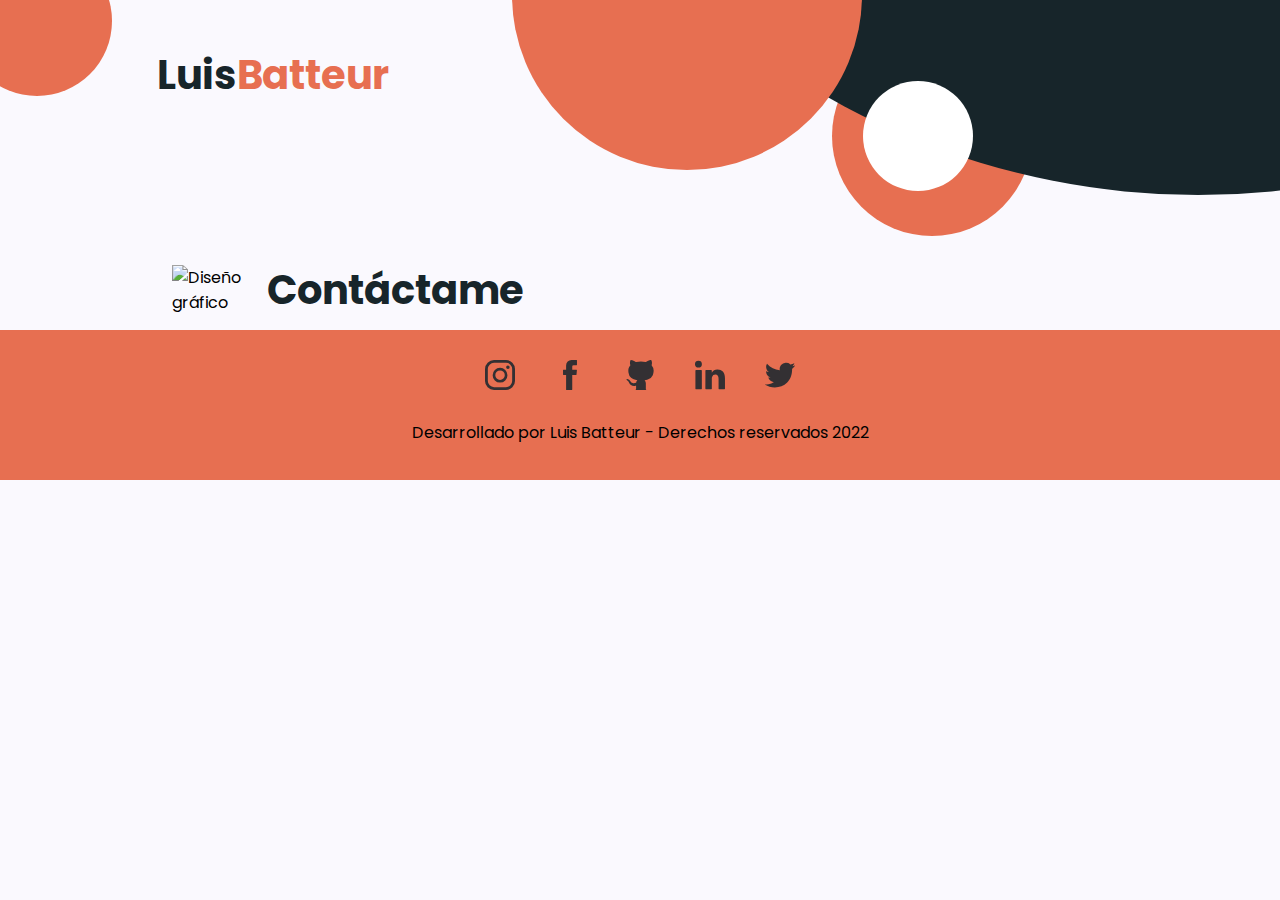
==== contacto.html @ a2066936 "agrego pagina de fotografia y contacto" ====
<!DOCTYPE html>
<html lang="en">
<head>
    <meta charset="UTF-8">
    <meta http-equiv="X-UA-Compatible" content="IE=edge">
    <meta name="viewport" content="width=device-width, initial-scale=1.0">
    <link rel="stylesheet" href="estilosdiseño.css">
    <link rel="preconnect" href="https://fonts.googleapis.com">
    <link rel="preconnect" href="https://fonts.gstatic.com" crossorigin>
    <link href="https://fonts.googleapis.com/css2?family=Poppins:wght@400;700&display=swap" rel="stylesheet">
    <title>Contacto</title>
</head>
<body>
    <header>
        <nav class="nav-container">
            <a href="./index.html"><div class="nav-logo"><span>Luis<br><div class="batteur">Batteur</div></span></div></a>
        </nav>
    <section class="seccionCirculos">
        <div class="circuloNaranja1"></div>
        <div class="circuloNaranja2"></div>
        <div class="circuloblanco"></div>
        <div class="circuloNegro"></div>
        <div class="circuloNaranja3"></div>
    </section>
    </header>

    <main>
        <nav class="Contenedor_Titulo">
            <img class="icono_t" src="./assets/fotografia.svg" alt="Diseño gráfico">
            <div class="titulo_diseño"><span>Contáctame</span></div>
        </nav>

    </main>
    <footer class="redes_sociales">
        <div class="iconos">
            <ul>
                <li><a target="_blank" href="https://www.instagram.com/luisbatteur/?hl=es-la"><svg xmlns="http://www.w3.org/2000/svg" viewBox="0 0 48.66 48.66"><defs></defs><title>instagram</title><g id="Capa_2" data-name="Capa 2"><g id="Capa_1-2" data-name="Capa 1"><path class="cls-1" d="M37.13,9A2.86,2.86,0,1,0,40,11.82,2.86,2.86,0,0,0,37.13,9ZM24.41,12.63a12,12,0,1,0,12,12A12,12,0,0,0,24.41,12.63Zm0,19.71a7.7,7.7,0,1,1,7.7-7.7A7.7,7.7,0,0,1,24.41,32.34ZM48.66,14.66A14.66,14.66,0,0,0,34,0H14.66A14.66,14.66,0,0,0,0,14.66V34A14.66,14.66,0,0,0,14.66,48.66H34A14.66,14.66,0,0,0,48.66,34ZM44.07,34A10.07,10.07,0,0,1,34,44.07H14.66A10.07,10.07,0,0,1,4.59,34V14.66A10.07,10.07,0,0,1,14.66,4.59H34A10.07,10.07,0,0,1,44.07,14.66Z"/></g></g></svg></a></li>
                <li><a target="_blank" href="https://www.facebook.com/luisbatteur"><svg xmlns="http://www.w3.org/2000/svg" viewBox="0 0 21.67 46.65"><defs></defs><title>facebook</title><g id="Capa_2" data-name="Capa 2"><g id="Capa_1-2" data-name="Capa 1"><path class="cls-1" d="M4.78,23.51V46.06a.58.58,0,0,0,.58.59h8.38a.59.59,0,0,0,.59-.59V23.14H20.4A.58.58,0,0,0,21,22.6l.59-6.9a.59.59,0,0,0-.59-.64H14.33v-4.9A2.08,2.08,0,0,1,16.4,8.08h4.68a.58.58,0,0,0,.59-.59V.59A.58.58,0,0,0,21.08,0h-7.9a8.4,8.4,0,0,0-8.4,8.4v6.66H.59a.58.58,0,0,0-.59.59v6.9a.58.58,0,0,0,.59.59H4.78Z"/></g></g></svg></a></li>
                <li><a target="_blank" href="https://github.com/luisbatteur"><svg xmlns="http://www.w3.org/2000/svg" viewBox="0 0 43.06 47.54"><defs></defs><title>github</title><g id="Capa_2" data-name="Capa 2"><g id="Capa_1-2" data-name="Capa 1"><path class="cls-1" d="M17.32,31.85c-1.1-.19-2.13-.34-3.15-.55a14.91,14.91,0,0,1-6.71-3.09,12.51,12.51,0,0,1-4.12-8,17,17,0,0,1,.08-6.67A11.61,11.61,0,0,1,6,8.62a.6.6,0,0,0,.16-.71A10.85,10.85,0,0,1,6.48.4.6.6,0,0,1,6.94.07a14.59,14.59,0,0,1,2.4.31A20.59,20.59,0,0,1,14.83,3a1.14,1.14,0,0,0,.78.15,30,30,0,0,1,14.68,0,1.38,1.38,0,0,0,1.2-.22A17.94,17.94,0,0,1,37.67.16C39.38-.18,39.54-.1,40,1.56a11.25,11.25,0,0,1,0,6.35.76.76,0,0,0,.11.61,12.3,12.3,0,0,1,3,9.12A18.77,18.77,0,0,1,41.74,24a11.7,11.7,0,0,1-7.89,6.77c-1.62.48-3.3.76-5,1.14,0-.06,0,0,0,0a7.36,7.36,0,0,1,1.94,5.31c0,2.74,0,5.49,0,8.23,0,.86.1,1.59,1.07,1.92l-17.71.17c1-.31,1.21-1.06,1.19-2,0-1.55,0-3.1,0-4.71-.78.1-1.47.21-2.16.27a8.9,8.9,0,0,1-6-1.36,6.69,6.69,0,0,1-2.47-3.08A9.17,9.17,0,0,0,1,32a4.07,4.07,0,0,1-.77-.67c-.37-.43-.27-.75.28-.91a3.54,3.54,0,0,1,2.18.13,6.72,6.72,0,0,1,3.59,3,6.58,6.58,0,0,0,3.65,3.05,7.56,7.56,0,0,0,5.17-.45.45.45,0,0,0,.27-.29A6.86,6.86,0,0,1,17.32,31.85Z"/></g></g></svg></a></li>
                <li><a target="_blank" href="https://www.linkedin.com/in/luis-alberto-quintero/"><svg xmlns="http://www.w3.org/2000/svg" viewBox="0 0 41.04 39.19"><defs></defs><title>linkedin</title><g id="Capa_2" data-name="Capa 2"><g id="Capa_1-2" data-name="Capa 1"><path class="cls-1" d="M41,24v14.5a.65.65,0,0,1-.65.65H32.9a.65.65,0,0,1-.65-.65V25.05c0-3.55-1.27-6-4.45-6a4.81,4.81,0,0,0-4.51,3.21A6.06,6.06,0,0,0,23,24.43V38.54a.65.65,0,0,1-.65.65H14.87a.65.65,0,0,1-.65-.65c0-3.59.09-21,0-25.12a.65.65,0,0,1,.65-.65h7.47a.65.65,0,0,1,.65.65v3.09a.47.47,0,0,1-.06.09H23v-.09a8.74,8.74,0,0,1,7.92-4.36C36.7,12.15,41,15.92,41,24ZM1.22,39.19H8.71a.65.65,0,0,0,.65-.65V13.42a.65.65,0,0,0-.65-.65H1.22a.65.65,0,0,0-.65.65V38.54A.65.65,0,0,0,1.22,39.19Z"/><path class="cls-1" d="M9.41,4.7A4.71,4.71,0,1,1,4.7,0,4.71,4.71,0,0,1,9.41,4.7Z"/></g></g></svg></a></li>
                <li><a target="_blank" href="https://twitter.com/luisbatteur"><svg xmlns="http://www.w3.org/2000/svg" viewBox="0 0 45.36 37.36"><defs></defs><title>twitter</title><g id="Capa_2" data-name="Capa 2"><g id="Capa_1-2" data-name="Capa 1"><path class="cls-1" d="M45.19,4.48A18.69,18.69,0,0,1,40.6,5.79c.74-.13,1.83-1.46,2.27-2A8.58,8.58,0,0,0,44.39,1c0-.08.07-.18,0-.24a.25.25,0,0,0-.24,0A23.59,23.59,0,0,1,38.7,2.87a.37.37,0,0,1-.38-.1,4.29,4.29,0,0,0-.47-.48A9.73,9.73,0,0,0,35.21.67a9.17,9.17,0,0,0-4-.65,9.76,9.76,0,0,0-6.93,3.61,9.43,9.43,0,0,0-1.85,3.7,10.09,10.09,0,0,0-.1,3.91c0,.22,0,.25-.19.22C14.63,10.35,8.43,7.67,3.4,1.94c-.22-.25-.34-.25-.51,0-2.21,3.3-1.14,8.6,1.61,11.2.37.35.75.7,1.15,1a9.19,9.19,0,0,1-3.61-1c-.22-.13-.33-.06-.34.19a6.49,6.49,0,0,0,.05,1.07,9.61,9.61,0,0,0,5.91,7.65,5.17,5.17,0,0,0,1.2.36,10.4,10.4,0,0,1-3.54.11c-.25-.05-.35.08-.25.33C6.62,27.12,10,28.38,12.5,29.1c.34.06.68.06,1,.14,0,0,0,0-.06.06-.84,1.27-3.73,2.22-5.08,2.69A18.23,18.23,0,0,1,.66,33c-.41-.06-.5,0-.61,0s0,.17.12.28c.52.35,1.06.66,1.6,1a25.53,25.53,0,0,0,5.16,2.07C16.2,38.83,26.63,37,33.59,30,39.05,24.6,41,17.12,41,9.62c0-.29.35-.45.55-.61a17.7,17.7,0,0,0,3.61-3.77,1.11,1.11,0,0,0,.23-.72v0C45.36,4.36,45.37,4.39,45.19,4.48Z"/><path class="cls-2" d="M13.47,37.2Z"/><path class="cls-2" d="M13.47,37.2Z"/><path class="cls-2" d="M15,37.24c0-.08.8,0,0,0C15,37.2,15.1,37.24,15,37.24Z"/><path class="cls-2" d="M31,.06a.21.21,0,0,1-.19,0Z"/></g></g></svg></a></li>
            </ul>
        </div>
        <div class="texto-footer">
            <p>Desarrollado por Luis Batteur - Derechos reservados 2022</p>
        </div>
    </footer>
</body>
</html>
---- estilosdiseño.css ----
* {
    box-sizing: border-box;
    padding: 0;
    margin: 0;
}

:root {
    --colorNegro: #17252a;
    --colorNaranja: #e76f51;
}

header{
    display: block;
    height: 250px;
}

body {
    font-family: 'Poppins', sans-serif;
    overflow-x: hidden;
    background-color: #faf9fe;
    
}

/* INFO HEADER */

.nav-container {
    position: absolute;
    top: 5%;
    left: 157px;
    width: 450px;

}

a{
    text-decoration: none;
}

.nav-logo
{
    font-size: 40px;
    color: var(--colorNegro);
    font-weight: 700;
    margin-bottom: 20px;
    cursor: pointer;
}
.nav-logo span {
    display: flex;
}

.batteur{
    color: var(--colorNaranja);
}


/* CIRCULOS DE COLOR */

.seccionCirculos{
    display: flex;
    width: 100vw;
}

.circuloNaranja1 {
    position: absolute;
    width: 150px;
    height: 150px;
    background-color: var(--colorNaranja);
    border-radius: 50%;
    top: -6%;
    left: -3%;
}

.circuloNaranja2 {
    position: absolute;
    width: 350px;
    height: 350px;
    background-color: var(--colorNaranja);
    border-radius: 50%;
    top: -20%;
    left: 40%;
    z-index: 3;
}

.circuloNegro {
    position: absolute;
    width: 1500px;
    height: 1500px;
    background-color: var(--colorNegro);
    border-radius: 50%;
    top: -145%;
    left: 35%;
    z-index: 2;
}

.circuloNaranja3 {
    position: absolute;
    width: 200px;
    height: 200px;
    background-color: var(--colorNaranja);
    border-radius: 50%;
    top: 4%;
    left: 65%;
    z-index: 0;
}

.circuloblanco {
    position: absolute;
    width: 110px;
    height: 110px;
    background-color: #ffffff;
    border-radius: 50%;
    top: 9%;
    left: 67.4%;
    z-index: 3;
}


/* main */


.Contenedor_Titulo {
    display: flex;
    margin-left: 157px;
    align-items: center;
}

.titulo_diseño {
    font-size: 40px;
    color: var(--colorNegro);
    font-weight: 700;
    line-height: 40px;
}

.titulo_diseño .Gráfico{
    color: var(--colorNaranja);
}

.icono_t {
    width: 80px;
    margin: 15px;
}

/* imagenes */

.container_section {
    margin: 30px;
    padding: 0 90px 0 90px;
}

.container_imagenes {
    columns: 4;
    column-gap: 1em;
    
}

.imagen {
    max-width: 100%;
    margin-bottom: 1em;
    display: block;
    border-radius: 5%;
}

/* footer */

.redes_sociales {
    display: flex;
    flex-direction: column;
    background-color: var(--colorNaranja);
    align-items: center;
    height: 150px;
}

.iconos svg {
    width: 100%;
    height: 100%;
    fill: #333033;
    transition: .3s ease all;
}

.iconos svg:hover {
    fill: white;
}
.iconos ul {
    display: flex;
}
li {
    list-style: none;
    width: 30px;
    height: 30px;
    margin: 30px 20px;
}
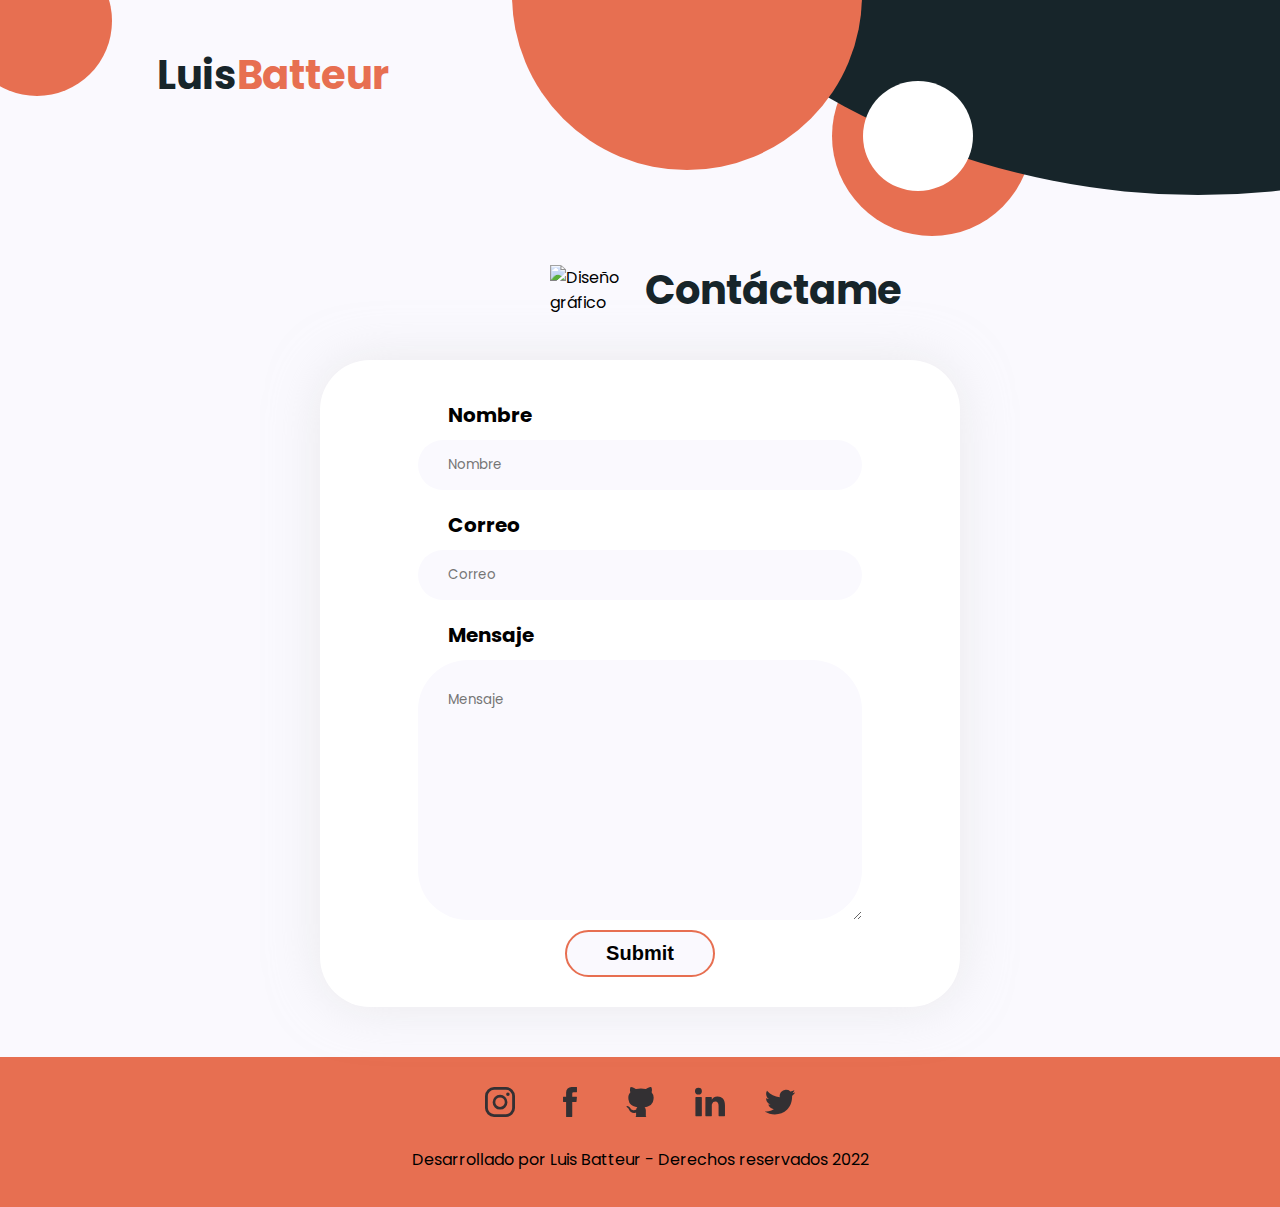
==== commit 51a2314d: "modificando el formulario funcional - mod. nombres de archivos caracteres especiales" ====
--- a/contacto.html
+++ b/contacto.html
@@ -1,14 +1,15 @@
 <!DOCTYPE html>
-<html lang="en">
+<html lang="es">
 <head>
     <meta charset="UTF-8">
     <meta http-equiv="X-UA-Compatible" content="IE=edge">
     <meta name="viewport" content="width=device-width, initial-scale=1.0">
-    <link rel="stylesheet" href="estilosdiseño.css">
+    <link rel="stylesheet" href="contacto.css">
     <link rel="preconnect" href="https://fonts.googleapis.com">
     <link rel="preconnect" href="https://fonts.gstatic.com" crossorigin>
     <link href="https://fonts.googleapis.com/css2?family=Poppins:wght@400;700&display=swap" rel="stylesheet">
     <title>Contacto</title>
+    <script src="formcontact.js"></script>
 </head>
 <body>
     <header>
@@ -30,6 +31,29 @@
             <div class="titulo_diseño"><span>Contáctame</span></div>
         </nav>
 
+        <section class="form-container">
+            <form id="form" class="form" action="https://formspree.io/f/xrgjdjng" method="POST" autocomplete="on">
+                <label class="form-section">
+                    <span>Nombre</span>
+                    <input type="text" name="name" placeholder="Nombre" autocomplete="name">
+                </label>
+                <label class="form-section">
+                    <span>Correo</span>
+                    <input type="email" name="email" placeholder="Correo" autocomplete="email">
+                </label>
+                <label class="form-section">
+                    <span>Mensaje</span>
+                    <textarea class="form-tex" name="Mensaje" id="" cols="30" rows="10" placeholder="Mensaje"></textarea>
+                </label>
+                <div class="form-boton">
+                    <input type="submit" class="form-input">
+                </div>
+            </form>
+
+
+        </section>
+
+
     </main>
     <footer class="redes_sociales">
         <div class="iconos">
--- a/contacto.css
+++ b/contacto.css
@@ -0,0 +1,256 @@
+* {
+    box-sizing: border-box;
+    padding: 0;
+    margin: 0;
+}
+
+:root {
+    --colorNegro: #17252a;
+    --colorNaranja: #e76f51;
+}
+
+header{
+    display: block;
+    height: 250px;
+}
+
+body {
+    font-family: 'Poppins', sans-serif;
+    overflow-x: hidden;
+    background-color: #faf9fe;
+    
+}
+
+/* INFO HEADER */
+
+.nav-container {
+    position: absolute;
+    top: 5%;
+    left: 157px;
+    width: 450px;
+
+}
+
+a{
+    text-decoration: none;
+}
+
+.nav-logo
+{
+    font-size: 40px;
+    color: var(--colorNegro);
+    font-weight: 700;
+    margin-bottom: 20px;
+    cursor: pointer;
+}
+.nav-logo span {
+    display: flex;
+}
+
+.batteur{
+    color: var(--colorNaranja);
+}
+
+
+/* CIRCULOS DE COLOR */
+
+.seccionCirculos{
+    display: flex;
+    width: 100vw;
+}
+
+.circuloNaranja1 {
+    position: absolute;
+    width: 150px;
+    height: 150px;
+    background-color: var(--colorNaranja);
+    border-radius: 50%;
+    top: -6%;
+    left: -3%;
+}
+
+.circuloNaranja2 {
+    position: absolute;
+    width: 350px;
+    height: 350px;
+    background-color: var(--colorNaranja);
+    border-radius: 50%;
+    top: -20%;
+    left: 40%;
+    z-index: 3;
+}
+
+.circuloNegro {
+    position: absolute;
+    width: 1500px;
+    height: 1500px;
+    background-color: var(--colorNegro);
+    border-radius: 50%;
+    top: -145%;
+    left: 35%;
+    z-index: 2;
+}
+
+.circuloNaranja3 {
+    position: absolute;
+    width: 200px;
+    height: 200px;
+    background-color: var(--colorNaranja);
+    border-radius: 50%;
+    top: 4%;
+    left: 65%;
+    z-index: 0;
+}
+
+.circuloblanco {
+    position: absolute;
+    width: 110px;
+    height: 110px;
+    background-color: #ffffff;
+    border-radius: 50%;
+    top: 9%;
+    left: 67.4%;
+    z-index: 3;
+}
+
+
+/* form */
+
+
+.form-container {
+    display: flex;
+    justify-content: center;
+}
+
+.form {
+    display: flex;
+    width: 50%;
+    flex-direction: column;
+    justify-content: center;
+    align-items: center;
+    background-color: #ffffff;
+    box-shadow: 0 0 50px rgba(220, 220, 220, 0.5);
+    border-radius: 50px;
+    padding: 30px;
+    margin-top: 30px;
+    margin-bottom: 50px;
+}
+
+.form-section {
+    width: 80%;
+    padding: 10px;
+    display: flex;
+    flex-direction: column;
+}
+
+.form-tex {
+    border-radius: 50px;
+    padding: 30px;
+    background-color: #faf9fe;
+    border: none;
+    font-family: 'Poppins', sans-serif;
+}
+
+
+.form-section span {
+    font-size: 20px;
+    font-weight: 700;
+    padding-left: 30px;
+    margin-bottom: 10px;
+}
+
+.form-section input {
+    border: none;
+    background-color: #faf9fe;
+    height: 50px;
+    border-radius: 50px;
+    padding-left: 30px;
+    font-family: 'Poppins', sans-serif;
+    
+}
+
+.form-input {
+    display: flex;
+    width: 200%;
+    flex-direction: column;
+    justify-content: center;
+    align-items: center;
+    border-radius: 50px;
+    border: 2px solid var(--colorNaranja);
+    background-color: #faf9fe;
+    padding: 10px;
+    font-size: 20px;
+    font-weight: 700;
+}
+
+.form-section input:focus {
+    border: 2px solid var(--colorNaranja);
+}
+
+.form-boton {
+    display: flex;
+    justify-content: center;
+    width: 150px;
+
+}
+
+/* main */
+
+
+.Contenedor_Titulo {
+    display: flex;
+    margin-left: 157px;
+    align-items: center;
+    justify-content: center;
+}
+
+.titulo_diseño {
+    font-size: 40px;
+    color: var(--colorNegro);
+    font-weight: 700;
+    line-height: 40px;
+}
+
+.titulo_diseño .Gráfico{
+    color: var(--colorNaranja);
+}
+
+.icono_t {
+    width: 80px;
+    margin: 15px;
+}
+
+
+
+
+
+
+/* footer */
+
+.redes_sociales {
+    display: flex;
+    flex-direction: column;
+    background-color: var(--colorNaranja);
+    align-items: center;
+    height: 150px;
+}
+
+.iconos svg {
+    width: 100%;
+    height: 100%;
+    fill: #333033;
+    transition: .3s ease all;
+}
+
+.iconos svg:hover {
+    fill: white;
+}
+.iconos ul {
+    display: flex;
+}
+li {
+    list-style: none;
+    width: 30px;
+    height: 30px;
+    margin: 30px 20px;
+}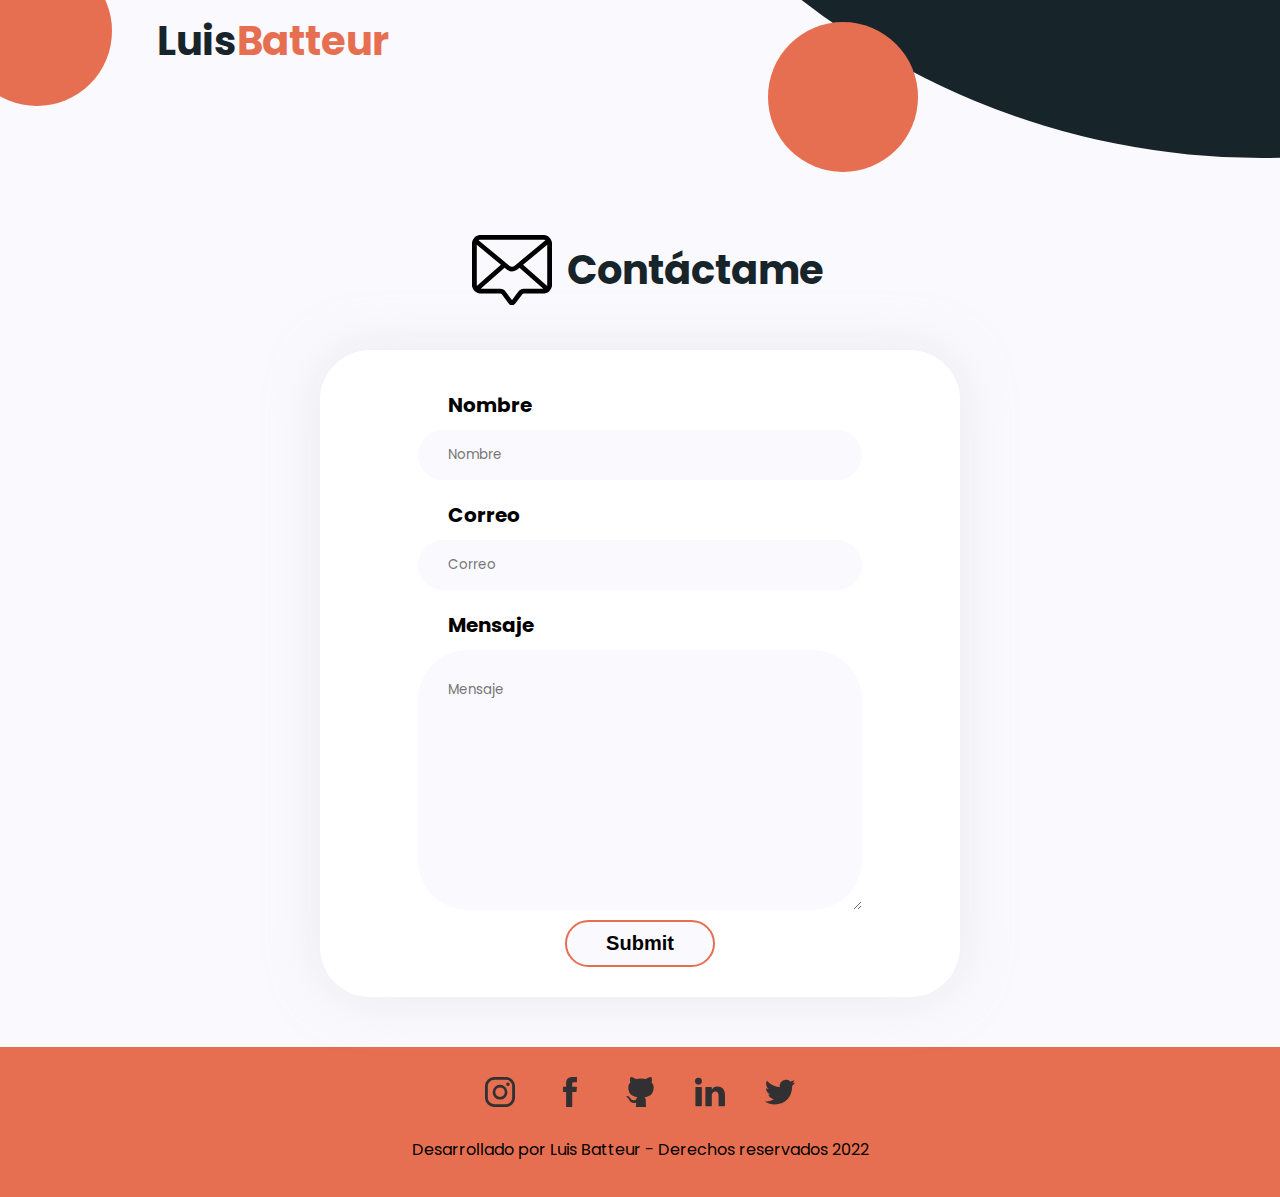
==== commit 34f5fe8d: "responsivo para movil 2" ====
--- a/contacto.html
+++ b/contacto.html
@@ -13,21 +13,19 @@
 </head>
 <body>
     <header>
+        <div class="circuloNaranja1"></div>
+        <div class="circuloNaranja2"></div>
+        <div class="circuloNegro"></div>
+
         <nav class="nav-container">
             <a href="./index.html"><div class="nav-logo"><span>Luis<br><div class="batteur">Batteur</div></span></div></a>
         </nav>
-    <section class="seccionCirculos">
-        <div class="circuloNaranja1"></div>
-        <div class="circuloNaranja2"></div>
-        <div class="circuloblanco"></div>
-        <div class="circuloNegro"></div>
-        <div class="circuloNaranja3"></div>
-    </section>
+
     </header>
 
     <main>
         <nav class="Contenedor_Titulo">
-            <img class="icono_t" src="./assets/fotografia.svg" alt="Diseño gráfico">
+            <svg class="icono_t" xmlns="http://www.w3.org/2000/svg" viewBox="0 0 384 337.81"><title>email-icono</title><g id="Capa_2" data-name="Capa 2"><g id="Capa_1-2" data-name="Capa 1"><path d="M384,36.1V244.62a3.45,3.45,0,0,0-.55.93c-4.65,22.19-20.32,35-42.92,35-30.6,0-61.21.05-91.81-.07a8,8,0,0,0-7.19,3.6Q224.78,306.65,207.8,329c-8.92,11.76-23.05,11.68-31.81-.13-10.78-14.54-21.6-29.06-32.17-43.75-2.46-3.42-5.07-4.71-9.29-4.69-30.73.18-61.46.15-92.18.08C23.28,280.5,7.6,269.25,2,251.74,1.23,249.4.66,247,0,244.62V36.1a4.65,4.65,0,0,0,.51-1C5.62,12.19,20.69.05,44.1.05H248.81c31.12,0,62.24-.12,93.35.06,17.84.1,30.66,8.58,38.26,24.67C382.1,28.32,382.83,32.31,384,36.1ZM32.59,24l-.22,1.25c.62.59,1.21,1.22,1.87,1.77Q106.63,87.07,179,147.14c8.47,7,17.61,7,26.16-.1Q277.3,87.22,349.39,27.37c.81-.67,1.53-1.45,2.29-2.18L351.6,24c-3.74-.48-7.48-1.39-11.22-1.39q-104-.13-208-.06c-29.74,0-59.48-.05-89.22.06C39.61,22.62,36.1,23.49,32.59,24Zm159.3,288.61c1.09-1.36,1.87-2.3,2.61-3.27,9.76-13,19.62-25.89,29.24-39,6.18-8.41,14.19-12.39,24.67-12.33,29.62.17,59.24.06,88.86.06h5L227.48,157.43c-10.15,9.84-21,17.48-35.65,17.44s-25.3-8-35.37-17.37L41.77,258.06h5.3c29.62,0,59.25.13,88.87-.07,10.8-.07,18.91,4.08,25.18,12.79C171.12,284.67,181.39,298.35,191.89,312.58ZM23,46.87V244.6C62,210.35,100.36,176.76,138.83,143Zm222.25,96.19L361.1,244.63V46.89Z"/></g></g></svg>
             <div class="titulo_diseño"><span>Contáctame</span></div>
         </nav>
 
--- a/contacto.css
+++ b/contacto.css
@@ -10,8 +10,10 @@
 }
 
 header{
-    display: block;
-    height: 250px;
+    display: flex;
+    position: relative;
+    height: 220px;
+    overflow-x: hidden;
 }
 
 body {
@@ -54,29 +56,24 @@
 
 /* CIRCULOS DE COLOR */
 
-.seccionCirculos{
-    display: flex;
-    width: 100vw;
-}
-
 .circuloNaranja1 {
     position: absolute;
     width: 150px;
     height: 150px;
     background-color: var(--colorNaranja);
     border-radius: 50%;
-    top: -6%;
+    top: -20%;
     left: -3%;
 }
 
 .circuloNaranja2 {
     position: absolute;
-    width: 350px;
-    height: 350px;
+    width: 150px;
+    height: 150px;
     background-color: var(--colorNaranja);
     border-radius: 50%;
-    top: -20%;
-    left: 40%;
+    top: 10%;
+    left: 60%;
     z-index: 3;
 }
 
@@ -86,32 +83,11 @@
     height: 1500px;
     background-color: var(--colorNegro);
     border-radius: 50%;
-    top: -145%;
-    left: 35%;
+    top: -610%;
+    left: 40%;
     z-index: 2;
 }
 
-.circuloNaranja3 {
-    position: absolute;
-    width: 200px;
-    height: 200px;
-    background-color: var(--colorNaranja);
-    border-radius: 50%;
-    top: 4%;
-    left: 65%;
-    z-index: 0;
-}
-
-.circuloblanco {
-    position: absolute;
-    width: 110px;
-    height: 110px;
-    background-color: #ffffff;
-    border-radius: 50%;
-    top: 9%;
-    left: 67.4%;
-    z-index: 3;
-}
 
 
 /* form */
@@ -199,7 +175,6 @@
 
 .Contenedor_Titulo {
     display: flex;
-    margin-left: 157px;
     align-items: center;
     justify-content: center;
 }
@@ -253,4 +228,90 @@
     width: 30px;
     height: 30px;
     margin: 30px 20px;
+}
+
+
+
+@media screen and (max-width: 1024px) {
+
+    .nav-container {
+        left: 135px;
+    }
+    
+    .circuloNaranja1 {
+        width: 100px;
+        height: 100px;
+        top: -20%;
+        left: -3%;
+    }
+    
+    .circuloNaranja2 {
+        width: 100px;
+        height: 100px;
+        top: 10%;
+        left: 60%;
+    }
+    
+    .circuloNegro {
+        width: 1500px;
+        height: 1500px;
+        top: -610%;
+        left: 15%;
+    }
+ 
+    
+    .form {
+        width: 70%;
+    }
+
+}
+
+
+@media screen and (max-width: 425px) {
+    
+    .nav-container {
+        left: 50px;
+    }
+
+    .nav-logo {
+        font-size: 30px;
+    }
+
+    header {
+        height: 120px
+    }
+    .circuloNaranja1 {
+        width: 50px;
+        height: 50px;
+        top: -20%;
+        left: -3%;
+    }
+    
+    .circuloNaranja2 {
+        width: 80px;
+        height: 80px;
+        top: 10%;
+        left: 60%;
+    }
+    
+    .circuloNegro {
+        width: 400px;
+        height: 400px;
+        top: -260%;
+        left: 50%;
+    }
+
+
+    .titulo_diseño {
+        font-size: 28px;
+    }
+
+    .icono_t {
+        width: 40px;
+    }
+
+    
+    .form {
+        width: 90%;
+    }
 }